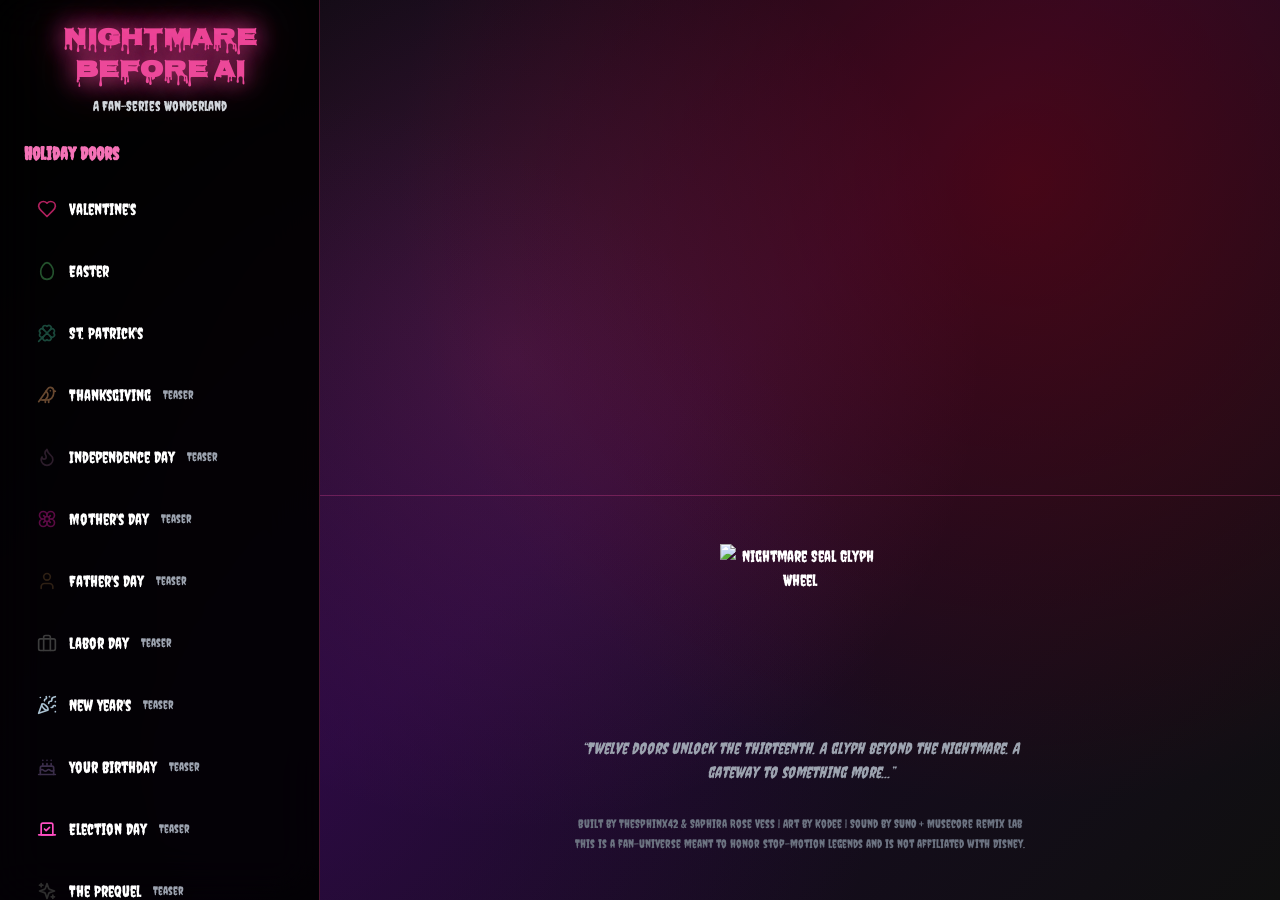
==== index.html @ 37c115ba "Initial: Nightmare Before AI" ====
<!doctype html>
<html lang="en">
  <head>
    <meta charset="UTF-8" />
    <link rel="icon" type="image/svg+xml" href="/favicon.svg" />
    <meta name="viewport" content="width=device-width, initial-scale=1.0" />
    <meta name="description" content="Nightmare Before AI — An evolving fan-series through the warped holidays of the imagination." />
    <title>Nightmare Before AI</title>
    <script type="module" crossorigin src="/assets/index-aa75ce28.js"></script>
    <link rel="stylesheet" href="/assets/index-68651959.css">
  </head>
  <body>
    <div id="root"></div>
  </body>
</html>
---- assets/index-68651959.css ----
@import"https://fonts.googleapis.com/css2?family=Creepster&family=Nosifer&family=Butcherman&family=Eater&family=Cinzel+Decorative:wght@400;700&family=Metal+Mania&display=swap";*,:before,:after{--tw-border-spacing-x: 0;--tw-border-spacing-y: 0;--tw-translate-x: 0;--tw-translate-y: 0;--tw-rotate: 0;--tw-skew-x: 0;--tw-skew-y: 0;--tw-scale-x: 1;--tw-scale-y: 1;--tw-pan-x: ;--tw-pan-y: ;--tw-pinch-zoom: ;--tw-scroll-snap-strictness: proximity;--tw-gradient-from-position: ;--tw-gradient-via-position: ;--tw-gradient-to-position: ;--tw-ordinal: ;--tw-slashed-zero: ;--tw-numeric-figure: ;--tw-numeric-spacing: ;--tw-numeric-fraction: ;--tw-ring-inset: ;--tw-ring-offset-width: 0px;--tw-ring-offset-color: #fff;--tw-ring-color: rgb(59 130 246 / .5);--tw-ring-offset-shadow: 0 0 #0000;--tw-ring-shadow: 0 0 #0000;--tw-shadow: 0 0 #0000;--tw-shadow-colored: 0 0 #0000;--tw-blur: ;--tw-brightness: ;--tw-contrast: ;--tw-grayscale: ;--tw-hue-rotate: ;--tw-invert: ;--tw-saturate: ;--tw-sepia: ;--tw-drop-shadow: ;--tw-backdrop-blur: ;--tw-backdrop-brightness: ;--tw-backdrop-contrast: ;--tw-backdrop-grayscale: ;--tw-backdrop-hue-rotate: ;--tw-backdrop-invert: ;--tw-backdrop-opacity: ;--tw-backdrop-saturate: ;--tw-backdrop-sepia: ;--tw-contain-size: ;--tw-contain-layout: ;--tw-contain-paint: ;--tw-contain-style: }::backdrop{--tw-border-spacing-x: 0;--tw-border-spacing-y: 0;--tw-translate-x: 0;--tw-translate-y: 0;--tw-rotate: 0;--tw-skew-x: 0;--tw-skew-y: 0;--tw-scale-x: 1;--tw-scale-y: 1;--tw-pan-x: ;--tw-pan-y: ;--tw-pinch-zoom: ;--tw-scroll-snap-strictness: proximity;--tw-gradient-from-position: ;--tw-gradient-via-position: ;--tw-gradient-to-position: ;--tw-ordinal: ;--tw-slashed-zero: ;--tw-numeric-figure: ;--tw-numeric-spacing: ;--tw-numeric-fraction: ;--tw-ring-inset: ;--tw-ring-offset-width: 0px;--tw-ring-offset-color: #fff;--tw-ring-color: rgb(59 130 246 / .5);--tw-ring-offset-shadow: 0 0 #0000;--tw-ring-shadow: 0 0 #0000;--tw-shadow: 0 0 #0000;--tw-shadow-colored: 0 0 #0000;--tw-blur: ;--tw-brightness: ;--tw-contrast: ;--tw-grayscale: ;--tw-hue-rotate: ;--tw-invert: ;--tw-saturate: ;--tw-sepia: ;--tw-drop-shadow: ;--tw-backdrop-blur: ;--tw-backdrop-brightness: ;--tw-backdrop-contrast: ;--tw-backdrop-grayscale: ;--tw-backdrop-hue-rotate: ;--tw-backdrop-invert: ;--tw-backdrop-opacity: ;--tw-backdrop-saturate: ;--tw-backdrop-sepia: ;--tw-contain-size: ;--tw-contain-layout: ;--tw-contain-paint: ;--tw-contain-style: }*,:before,:after{box-sizing:border-box;border-width:0;border-style:solid;border-color:#e5e7eb}:before,:after{--tw-content: ""}html,:host{line-height:1.5;-webkit-text-size-adjust:100%;-moz-tab-size:4;-o-tab-size:4;tab-size:4;font-family:ui-sans-serif,system-ui,sans-serif,"Apple Color Emoji","Segoe UI Emoji",Segoe UI Symbol,"Noto Color Emoji";font-feature-settings:normal;font-variation-settings:normal;-webkit-tap-highlight-color:transparent}body{margin:0;line-height:inherit}hr{height:0;color:inherit;border-top-width:1px}abbr:where([title]){-webkit-text-decoration:underline dotted;text-decoration:underline dotted}h1,h2,h3,h4,h5,h6{font-size:inherit;font-weight:inherit}a{color:inherit;text-decoration:inherit}b,strong{font-weight:bolder}code,kbd,samp,pre{font-family:ui-monospace,SFMono-Regular,Menlo,Monaco,Consolas,Liberation Mono,Courier New,monospace;font-feature-settings:normal;font-variation-settings:normal;font-size:1em}small{font-size:80%}sub,sup{font-size:75%;line-height:0;position:relative;vertical-align:baseline}sub{bottom:-.25em}sup{top:-.5em}table{text-indent:0;border-color:inherit;border-collapse:collapse}button,input,optgroup,select,textarea{font-family:inherit;font-feature-settings:inherit;font-variation-settings:inherit;font-size:100%;font-weight:inherit;line-height:inherit;letter-spacing:inherit;color:inherit;margin:0;padding:0}button,select{text-transform:none}button,input:where([type=button]),input:where([type=reset]),input:where([type=submit]){-webkit-appearance:button;background-color:transparent;background-image:none}:-moz-focusring{outline:auto}:-moz-ui-invalid{box-shadow:none}progress{vertical-align:baseline}::-webkit-inner-spin-button,::-webkit-outer-spin-button{height:auto}[type=search]{-webkit-appearance:textfield;outline-offset:-2px}::-webkit-search-decoration{-webkit-appearance:none}::-webkit-file-upload-button{-webkit-appearance:button;font:inherit}summary{display:list-item}blockquote,dl,dd,h1,h2,h3,h4,h5,h6,hr,figure,p,pre{margin:0}fieldset{margin:0;padding:0}legend{padding:0}ol,ul,menu{list-style:none;margin:0;padding:0}dialog{padding:0}textarea{resize:vertical}input::-moz-placeholder,textarea::-moz-placeholder{opacity:1;color:#9ca3af}input::placeholder,textarea::placeholder{opacity:1;color:#9ca3af}button,[role=button]{cursor:pointer}:disabled{cursor:default}img,svg,video,canvas,audio,iframe,embed,object{display:block;vertical-align:middle}img,video{max-width:100%;height:auto}[hidden]:where(:not([hidden=until-found])){display:none}.pointer-events-auto{pointer-events:auto}.fixed{position:fixed}.absolute{position:absolute}.relative{position:relative}.inset-0{top:0;right:0;bottom:0;left:0}.-left-4{left:-1rem}.-top-4{top:-1rem}.bottom-0{bottom:0}.bottom-32{bottom:8rem}.left-0{left:0}.left-1\/4{left:25%}.left-10{left:2.5rem}.left-4{left:1rem}.left-6{left:1.5rem}.right-0{right:0}.right-2{right:.5rem}.right-20{right:5rem}.right-4{right:1rem}.top-0{top:0}.top-2{top:.5rem}.top-20{top:5rem}.top-4{top:1rem}.top-40{top:10rem}.top-6{top:1.5rem}.z-10{z-index:10}.z-20{z-index:20}.z-50{z-index:50}.z-\[100\]{z-index:100}.z-\[55\]{z-index:55}.z-\[60\]{z-index:60}.mx-auto{margin-left:auto;margin-right:auto}.mb-10{margin-bottom:2.5rem}.mb-12{margin-bottom:3rem}.mb-16{margin-bottom:4rem}.mb-2{margin-bottom:.5rem}.mb-20{margin-bottom:5rem}.mb-3{margin-bottom:.75rem}.mb-4{margin-bottom:1rem}.mb-6{margin-bottom:1.5rem}.mb-8{margin-bottom:2rem}.ml-auto{margin-left:auto}.mr-2{margin-right:.5rem}.mt-1{margin-top:.25rem}.mt-12{margin-top:3rem}.mt-20{margin-top:5rem}.mt-4{margin-top:1rem}.mt-8{margin-top:2rem}.mt-auto{margin-top:auto}.block{display:block}.inline-block{display:inline-block}.flex{display:flex}.inline-flex{display:inline-flex}.grid{display:grid}.hidden{display:none}.aspect-square{aspect-ratio:1 / 1}.h-10{height:2.5rem}.h-11{height:2.75rem}.h-12{height:3rem}.h-16{height:4rem}.h-20{height:5rem}.h-24{height:6rem}.h-32{height:8rem}.h-4{height:1rem}.h-5{height:1.25rem}.h-6{height:1.5rem}.h-64{height:16rem}.h-8{height:2rem}.h-9{height:2.25rem}.h-auto{height:auto}.h-full{height:100%}.max-h-\[80vh\]{max-height:80vh}.max-h-\[90vh\]{max-height:90vh}.max-h-screen{max-height:100vh}.min-h-screen{min-height:100vh}.w-10{width:2.5rem}.w-12{width:3rem}.w-16{width:4rem}.w-20{width:5rem}.w-24{width:6rem}.w-32{width:8rem}.w-4{width:1rem}.w-5{width:1.25rem}.w-6{width:1.5rem}.w-8{width:2rem}.w-80{width:20rem}.w-full{width:100%}.max-w-2xl{max-width:42rem}.max-w-3xl{max-width:48rem}.max-w-4xl{max-width:56rem}.max-w-5xl{max-width:64rem}.max-w-6xl{max-width:72rem}.max-w-7xl{max-width:80rem}.max-w-lg{max-width:32rem}.max-w-md{max-width:28rem}.flex-1{flex:1 1 0%}.shrink-0{flex-shrink:0}.flex-grow{flex-grow:1}.translate-y-full{--tw-translate-y: 100%;transform:translate(var(--tw-translate-x),var(--tw-translate-y)) rotate(var(--tw-rotate)) skew(var(--tw-skew-x)) skewY(var(--tw-skew-y)) scaleX(var(--tw-scale-x)) scaleY(var(--tw-scale-y))}.transform{transform:translate(var(--tw-translate-x),var(--tw-translate-y)) rotate(var(--tw-rotate)) skew(var(--tw-skew-x)) skewY(var(--tw-skew-y)) scaleX(var(--tw-scale-x)) scaleY(var(--tw-scale-y))}.cursor-pointer{cursor:pointer}.grid-cols-1{grid-template-columns:repeat(1,minmax(0,1fr))}.flex-col{flex-direction:column}.flex-col-reverse{flex-direction:column-reverse}.flex-wrap{flex-wrap:wrap}.items-start{align-items:flex-start}.items-center{align-items:center}.justify-center{justify-content:center}.justify-between{justify-content:space-between}.gap-1{gap:.25rem}.gap-10{gap:2.5rem}.gap-12{gap:3rem}.gap-2{gap:.5rem}.gap-3{gap:.75rem}.gap-4{gap:1rem}.gap-6{gap:1.5rem}.gap-8{gap:2rem}.space-x-3>:not([hidden])~:not([hidden]){--tw-space-x-reverse: 0;margin-right:calc(.75rem * var(--tw-space-x-reverse));margin-left:calc(.75rem * calc(1 - var(--tw-space-x-reverse)))}.space-x-4>:not([hidden])~:not([hidden]){--tw-space-x-reverse: 0;margin-right:calc(1rem * var(--tw-space-x-reverse));margin-left:calc(1rem * calc(1 - var(--tw-space-x-reverse)))}.space-y-12>:not([hidden])~:not([hidden]){--tw-space-y-reverse: 0;margin-top:calc(3rem * calc(1 - var(--tw-space-y-reverse)));margin-bottom:calc(3rem * var(--tw-space-y-reverse))}.space-y-16>:not([hidden])~:not([hidden]){--tw-space-y-reverse: 0;margin-top:calc(4rem * calc(1 - var(--tw-space-y-reverse)));margin-bottom:calc(4rem * var(--tw-space-y-reverse))}.space-y-3>:not([hidden])~:not([hidden]){--tw-space-y-reverse: 0;margin-top:calc(.75rem * calc(1 - var(--tw-space-y-reverse)));margin-bottom:calc(.75rem * var(--tw-space-y-reverse))}.space-y-4>:not([hidden])~:not([hidden]){--tw-space-y-reverse: 0;margin-top:calc(1rem * calc(1 - var(--tw-space-y-reverse)));margin-bottom:calc(1rem * var(--tw-space-y-reverse))}.space-y-6>:not([hidden])~:not([hidden]){--tw-space-y-reverse: 0;margin-top:calc(1.5rem * calc(1 - var(--tw-space-y-reverse)));margin-bottom:calc(1.5rem * var(--tw-space-y-reverse))}.overflow-hidden{overflow:hidden}.overflow-y-auto{overflow-y:auto}.rounded-2xl{border-radius:1rem}.rounded-3xl{border-radius:1.5rem}.rounded-full{border-radius:9999px}.rounded-lg{border-radius:var(--radius)}.rounded-md{border-radius:calc(var(--radius) - 2px)}.rounded-xl{border-radius:.75rem}.border{border-width:1px}.border-r{border-right-width:1px}.border-t{border-top-width:1px}.border-\[var\(--door-color\)\]{border-color:var(--door-color)}.border-destructive{border-color:hsl(var(--destructive))}.border-green-500\/30{border-color:#22c55e4d}.border-green-500\/50{border-color:#22c55e80}.border-input{border-color:hsl(var(--input))}.border-pink-500{--tw-border-opacity: 1;border-color:rgb(236 72 153 / var(--tw-border-opacity, 1))}.border-pink-500\/30{border-color:#ec48994d}.border-pink-500\/50{border-color:#ec489980}.border-purple-400\/20{border-color:#c084fc33}.border-purple-500\/30{border-color:#a855f74d}.border-transparent{border-color:transparent}.bg-\[var\(--door-glow\)\]{background-color:var(--door-glow)}.bg-background{background-color:hsl(var(--background))}.bg-black\/20{background-color:#0003}.bg-black\/30{background-color:#0000004d}.bg-black\/40{background-color:#0006}.bg-black\/50{background-color:#00000080}.bg-black\/80{background-color:#000c}.bg-black\/90{background-color:#000000e6}.bg-black\/95{background-color:#000000f2}.bg-destructive{background-color:hsl(var(--destructive))}.bg-green-500\/20{background-color:#22c55e33}.bg-orange-500\/20{background-color:#f9731633}.bg-pink-500\/20{background-color:#ec489933}.bg-pink-600{--tw-bg-opacity: 1;background-color:rgb(219 39 119 / var(--tw-bg-opacity, 1))}.bg-popover{background-color:hsl(var(--popover))}.bg-primary{background-color:hsl(var(--primary))}.bg-purple-500\/20{background-color:#a855f733}.bg-purple-500\/30{background-color:#a855f74d}.bg-purple-600{--tw-bg-opacity: 1;background-color:rgb(147 51 234 / var(--tw-bg-opacity, 1))}.bg-secondary{background-color:hsl(var(--secondary))}.bg-transparent{background-color:transparent}.bg-gradient-to-br{background-image:linear-gradient(to bottom right,var(--tw-gradient-stops))}.bg-gradient-to-r{background-image:linear-gradient(to right,var(--tw-gradient-stops))}.bg-gradient-to-t{background-image:linear-gradient(to top,var(--tw-gradient-stops))}.from-black\/50{--tw-gradient-from: rgb(0 0 0 / .5) var(--tw-gradient-from-position);--tw-gradient-to: rgb(0 0 0 / 0) var(--tw-gradient-to-position);--tw-gradient-stops: var(--tw-gradient-from), var(--tw-gradient-to)}.from-black\/80{--tw-gradient-from: rgb(0 0 0 / .8) var(--tw-gradient-from-position);--tw-gradient-to: rgb(0 0 0 / 0) var(--tw-gradient-to-position);--tw-gradient-stops: var(--tw-gradient-from), var(--tw-gradient-to)}.from-green-900\/30{--tw-gradient-from: rgb(20 83 45 / .3) var(--tw-gradient-from-position);--tw-gradient-to: rgb(20 83 45 / 0) var(--tw-gradient-to-position);--tw-gradient-stops: var(--tw-gradient-from), var(--tw-gradient-to)}.from-pink-900\/20{--tw-gradient-from: rgb(131 24 67 / .2) var(--tw-gradient-from-position);--tw-gradient-to: rgb(131 24 67 / 0) var(--tw-gradient-to-position);--tw-gradient-stops: var(--tw-gradient-from), var(--tw-gradient-to)}.from-pink-900\/30{--tw-gradient-from: rgb(131 24 67 / .3) var(--tw-gradient-from-position);--tw-gradient-to: rgb(131 24 67 / 0) var(--tw-gradient-to-position);--tw-gradient-stops: var(--tw-gradient-from), var(--tw-gradient-to)}.from-pink-900\/40{--tw-gradient-from: rgb(131 24 67 / .4) var(--tw-gradient-from-position);--tw-gradient-to: rgb(131 24 67 / 0) var(--tw-gradient-to-position);--tw-gradient-stops: var(--tw-gradient-from), var(--tw-gradient-to)}.from-purple-900\/20{--tw-gradient-from: rgb(88 28 135 / .2) var(--tw-gradient-from-position);--tw-gradient-to: rgb(88 28 135 / 0) var(--tw-gradient-to-position);--tw-gradient-stops: var(--tw-gradient-from), var(--tw-gradient-to)}.from-purple-900\/30{--tw-gradient-from: rgb(88 28 135 / .3) var(--tw-gradient-from-position);--tw-gradient-to: rgb(88 28 135 / 0) var(--tw-gradient-to-position);--tw-gradient-stops: var(--tw-gradient-from), var(--tw-gradient-to)}.from-purple-900\/40{--tw-gradient-from: rgb(88 28 135 / .4) var(--tw-gradient-from-position);--tw-gradient-to: rgb(88 28 135 / 0) var(--tw-gradient-to-position);--tw-gradient-stops: var(--tw-gradient-from), var(--tw-gradient-to)}.from-purple-900\/50{--tw-gradient-from: rgb(88 28 135 / .5) var(--tw-gradient-from-position);--tw-gradient-to: rgb(88 28 135 / 0) var(--tw-gradient-to-position);--tw-gradient-stops: var(--tw-gradient-from), var(--tw-gradient-to)}.via-black\/50{--tw-gradient-to: rgb(0 0 0 / 0) var(--tw-gradient-to-position);--tw-gradient-stops: var(--tw-gradient-from), rgb(0 0 0 / .5) var(--tw-gradient-via-position), var(--tw-gradient-to)}.via-pink-900\/30{--tw-gradient-to: rgb(131 24 67 / 0) var(--tw-gradient-to-position);--tw-gradient-stops: var(--tw-gradient-from), rgb(131 24 67 / .3) var(--tw-gradient-via-position), var(--tw-gradient-to)}.via-transparent{--tw-gradient-to: rgb(0 0 0 / 0) var(--tw-gradient-to-position);--tw-gradient-stops: var(--tw-gradient-from), transparent var(--tw-gradient-via-position), var(--tw-gradient-to)}.to-black\/70{--tw-gradient-to: rgb(0 0 0 / .7) var(--tw-gradient-to-position)}.to-pink-900\/20{--tw-gradient-to: rgb(131 24 67 / .2) var(--tw-gradient-to-position)}.to-pink-900\/30{--tw-gradient-to: rgb(131 24 67 / .3) var(--tw-gradient-to-position)}.to-purple-900\/20{--tw-gradient-to: rgb(88 28 135 / .2) var(--tw-gradient-to-position)}.to-purple-900\/30{--tw-gradient-to: rgb(88 28 135 / .3) var(--tw-gradient-to-position)}.to-transparent{--tw-gradient-to: transparent var(--tw-gradient-to-position)}.object-contain{-o-object-fit:contain;object-fit:contain}.object-cover{-o-object-fit:cover;object-fit:cover}.p-1{padding:.25rem}.p-2{padding:.5rem}.p-3{padding:.75rem}.p-4{padding:1rem}.p-6{padding:1.5rem}.p-8{padding:2rem}.px-2{padding-left:.5rem;padding-right:.5rem}.px-3{padding-left:.75rem;padding-right:.75rem}.px-4{padding-left:1rem;padding-right:1rem}.px-6{padding-left:1.5rem;padding-right:1.5rem}.px-8{padding-left:2rem;padding-right:2rem}.py-1{padding-top:.25rem;padding-bottom:.25rem}.py-1\.5{padding-top:.375rem;padding-bottom:.375rem}.py-12{padding-top:3rem;padding-bottom:3rem}.py-2{padding-top:.5rem;padding-bottom:.5rem}.py-20{padding-top:5rem;padding-bottom:5rem}.py-3{padding-top:.75rem;padding-bottom:.75rem}.pr-8{padding-right:2rem}.pt-16{padding-top:4rem}.text-left{text-align:left}.text-center{text-align:center}.font-mono{font-family:ui-monospace,SFMono-Regular,Menlo,Monaco,Consolas,Liberation Mono,Courier New,monospace}.text-2xl{font-size:1.5rem;line-height:2rem}.text-3xl{font-size:1.875rem;line-height:2.25rem}.text-4xl{font-size:2.25rem;line-height:2.5rem}.text-base{font-size:1rem;line-height:1.5rem}.text-lg{font-size:1.125rem;line-height:1.75rem}.text-sm{font-size:.875rem;line-height:1.25rem}.text-xl{font-size:1.25rem;line-height:1.75rem}.text-xs{font-size:.75rem;line-height:1rem}.font-bold{font-weight:700}.font-medium{font-weight:500}.font-semibold{font-weight:600}.italic{font-style:italic}.leading-relaxed{line-height:1.625}.leading-tight{line-height:1.25}.text-destructive-foreground{color:hsl(var(--destructive-foreground))}.text-foreground\/50{color:hsl(var(--foreground) / .5)}.text-gray-100{--tw-text-opacity: 1;color:rgb(243 244 246 / var(--tw-text-opacity, 1))}.text-gray-300{--tw-text-opacity: 1;color:rgb(209 213 219 / var(--tw-text-opacity, 1))}.text-gray-400{--tw-text-opacity: 1;color:rgb(156 163 175 / var(--tw-text-opacity, 1))}.text-gray-500{--tw-text-opacity: 1;color:rgb(107 114 128 / var(--tw-text-opacity, 1))}.text-green-300{--tw-text-opacity: 1;color:rgb(134 239 172 / var(--tw-text-opacity, 1))}.text-green-400{--tw-text-opacity: 1;color:rgb(74 222 128 / var(--tw-text-opacity, 1))}.text-orange-300{--tw-text-opacity: 1;color:rgb(253 186 116 / var(--tw-text-opacity, 1))}.text-pink-300{--tw-text-opacity: 1;color:rgb(249 168 212 / var(--tw-text-opacity, 1))}.text-pink-400{--tw-text-opacity: 1;color:rgb(244 114 182 / var(--tw-text-opacity, 1))}.text-popover-foreground{color:hsl(var(--popover-foreground))}.text-primary{color:hsl(var(--primary))}.text-primary-foreground{color:hsl(var(--primary-foreground))}.text-purple-300{--tw-text-opacity: 1;color:rgb(216 180 254 / var(--tw-text-opacity, 1))}.text-purple-400{--tw-text-opacity: 1;color:rgb(192 132 252 / var(--tw-text-opacity, 1))}.text-secondary-foreground{color:hsl(var(--secondary-foreground))}.text-white{--tw-text-opacity: 1;color:rgb(255 255 255 / var(--tw-text-opacity, 1))}.underline-offset-4{text-underline-offset:4px}.opacity-0{opacity:0}.opacity-50{opacity:.5}.opacity-90{opacity:.9}.shadow{--tw-shadow: 0 1px 3px 0 rgb(0 0 0 / .1), 0 1px 2px -1px rgb(0 0 0 / .1);--tw-shadow-colored: 0 1px 3px 0 var(--tw-shadow-color), 0 1px 2px -1px var(--tw-shadow-color);box-shadow:var(--tw-ring-offset-shadow, 0 0 #0000),var(--tw-ring-shadow, 0 0 #0000),var(--tw-shadow)}.shadow-2xl{--tw-shadow: 0 25px 50px -12px rgb(0 0 0 / .25);--tw-shadow-colored: 0 25px 50px -12px var(--tw-shadow-color);box-shadow:var(--tw-ring-offset-shadow, 0 0 #0000),var(--tw-ring-shadow, 0 0 #0000),var(--tw-shadow)}.shadow-lg{--tw-shadow: 0 10px 15px -3px rgb(0 0 0 / .1), 0 4px 6px -4px rgb(0 0 0 / .1);--tw-shadow-colored: 0 10px 15px -3px var(--tw-shadow-color), 0 4px 6px -4px var(--tw-shadow-color);box-shadow:var(--tw-ring-offset-shadow, 0 0 #0000),var(--tw-ring-shadow, 0 0 #0000),var(--tw-shadow)}.shadow-md{--tw-shadow: 0 4px 6px -1px rgb(0 0 0 / .1), 0 2px 4px -2px rgb(0 0 0 / .1);--tw-shadow-colored: 0 4px 6px -1px var(--tw-shadow-color), 0 2px 4px -2px var(--tw-shadow-color);box-shadow:var(--tw-ring-offset-shadow, 0 0 #0000),var(--tw-ring-shadow, 0 0 #0000),var(--tw-shadow)}.outline{outline-style:solid}.ring-offset-background{--tw-ring-offset-color: hsl(var(--background))}.blur-xl{--tw-blur: blur(24px);filter:var(--tw-blur) var(--tw-brightness) var(--tw-contrast) var(--tw-grayscale) var(--tw-hue-rotate) var(--tw-invert) var(--tw-saturate) var(--tw-sepia) var(--tw-drop-shadow)}.drop-shadow{--tw-drop-shadow: drop-shadow(0 1px 2px rgb(0 0 0 / .1)) drop-shadow(0 1px 1px rgb(0 0 0 / .06));filter:var(--tw-blur) var(--tw-brightness) var(--tw-contrast) var(--tw-grayscale) var(--tw-hue-rotate) var(--tw-invert) var(--tw-saturate) var(--tw-sepia) var(--tw-drop-shadow)}.filter{filter:var(--tw-blur) var(--tw-brightness) var(--tw-contrast) var(--tw-grayscale) var(--tw-hue-rotate) var(--tw-invert) var(--tw-saturate) var(--tw-sepia) var(--tw-drop-shadow)}.backdrop-blur-sm{--tw-backdrop-blur: blur(4px);-webkit-backdrop-filter:var(--tw-backdrop-blur) var(--tw-backdrop-brightness) var(--tw-backdrop-contrast) var(--tw-backdrop-grayscale) var(--tw-backdrop-hue-rotate) var(--tw-backdrop-invert) var(--tw-backdrop-opacity) var(--tw-backdrop-saturate) var(--tw-backdrop-sepia);backdrop-filter:var(--tw-backdrop-blur) var(--tw-backdrop-brightness) var(--tw-backdrop-contrast) var(--tw-backdrop-grayscale) var(--tw-backdrop-hue-rotate) var(--tw-backdrop-invert) var(--tw-backdrop-opacity) var(--tw-backdrop-saturate) var(--tw-backdrop-sepia)}.backdrop-blur-xl{--tw-backdrop-blur: blur(24px);-webkit-backdrop-filter:var(--tw-backdrop-blur) var(--tw-backdrop-brightness) var(--tw-backdrop-contrast) var(--tw-backdrop-grayscale) var(--tw-backdrop-hue-rotate) var(--tw-backdrop-invert) var(--tw-backdrop-opacity) var(--tw-backdrop-saturate) var(--tw-backdrop-sepia);backdrop-filter:var(--tw-backdrop-blur) var(--tw-backdrop-brightness) var(--tw-backdrop-contrast) var(--tw-backdrop-grayscale) var(--tw-backdrop-hue-rotate) var(--tw-backdrop-invert) var(--tw-backdrop-opacity) var(--tw-backdrop-saturate) var(--tw-backdrop-sepia)}.transition{transition-property:color,background-color,border-color,text-decoration-color,fill,stroke,opacity,box-shadow,transform,filter,backdrop-filter;transition-timing-function:cubic-bezier(.4,0,.2,1);transition-duration:.15s}.transition-all{transition-property:all;transition-timing-function:cubic-bezier(.4,0,.2,1);transition-duration:.15s}.transition-colors{transition-property:color,background-color,border-color,text-decoration-color,fill,stroke;transition-timing-function:cubic-bezier(.4,0,.2,1);transition-duration:.15s}.transition-opacity{transition-property:opacity;transition-timing-function:cubic-bezier(.4,0,.2,1);transition-duration:.15s}.transition-transform{transition-property:transform;transition-timing-function:cubic-bezier(.4,0,.2,1);transition-duration:.15s}.duration-300{transition-duration:.3s}.duration-500{transition-duration:.5s}@keyframes enter{0%{opacity:var(--tw-enter-opacity, 1);transform:translate3d(var(--tw-enter-translate-x, 0),var(--tw-enter-translate-y, 0),0) scale3d(var(--tw-enter-scale, 1),var(--tw-enter-scale, 1),var(--tw-enter-scale, 1)) rotate(var(--tw-enter-rotate, 0))}}@keyframes exit{to{opacity:var(--tw-exit-opacity, 1);transform:translate3d(var(--tw-exit-translate-x, 0),var(--tw-exit-translate-y, 0),0) scale3d(var(--tw-exit-scale, 1),var(--tw-exit-scale, 1),var(--tw-exit-scale, 1)) rotate(var(--tw-exit-rotate, 0))}}.animate-in{animation-name:enter;animation-duration:.15s;--tw-enter-opacity: initial;--tw-enter-scale: initial;--tw-enter-rotate: initial;--tw-enter-translate-x: initial;--tw-enter-translate-y: initial}.fade-in-0{--tw-enter-opacity: 0}.zoom-in-95{--tw-enter-scale: .95}.duration-300{animation-duration:.3s}.duration-500{animation-duration:.5s}:root{--nightmare-dark-purple: #2a0a3a;--nightmare-deep-purple: #4a0a6a;--nightmare-crimson: #8b0000;--nightmare-blood-red: #a30000;--nightmare-accent-pink: #ec4899;--nightmare-dark-gray: #1a1a1a;--nightmare-light-gray: #cccccc}body{overflow-x:hidden;--tw-bg-opacity: 1;background-color:rgb(0 0 0 / var(--tw-bg-opacity, 1));--tw-text-opacity: 1;color:rgb(255 255 255 / var(--tw-text-opacity, 1));font-family:Creepster,cursive;background:radial-gradient(circle at 20% 80%,rgba(74,10,106,.4) 0%,transparent 50%),radial-gradient(circle at 80% 20%,rgba(139,0,0,.4) 0%,transparent 50%),radial-gradient(circle at 40% 40%,rgba(236,72,153,.2) 0%,transparent 50%),linear-gradient(135deg,#0a0a0a 0%,#1a0a2a 50%,#0f0f0f 100%);background-attachment:fixed}.nightmare-text{font-family:Nosifer,cursive;text-shadow:0 0 25px var(--nightmare-accent-pink),0 0 50px rgba(236,72,153,.6);color:var(--nightmare-accent-pink)}.nightmare-glow{box-shadow:0 0 20px var(--nightmare-accent-pink),0 0 40px #ec489999,0 0 60px #ec48994d}.door-glow{filter:drop-shadow(0 0 15px var(--nightmare-accent-pink)) drop-shadow(0 0 30px rgba(236,72,153,.6))}.floating-animation{animation:float 6s ease-in-out infinite}.pulse-glow{animation:pulseGlow 3s ease-in-out infinite}.spooky-border{-o-border-image:linear-gradient(45deg,var(--nightmare-accent-pink),var(--nightmare-deep-purple),var(--nightmare-crimson),var(--nightmare-blood-red)) 1;border-image:linear-gradient(45deg,var(--nightmare-accent-pink),var(--nightmare-deep-purple),var(--nightmare-crimson),var(--nightmare-blood-red)) 1;border-width:3px;border-style:solid}@keyframes float{0%,to{transform:translateY(0) rotate(0)}25%{transform:translateY(-10px) rotate(1deg)}50%{transform:translateY(-20px) rotate(0)}75%{transform:translateY(-10px) rotate(-1deg)}}@keyframes pulseGlow{0%,to{box-shadow:0 0 20px var(--nightmare-accent-pink),0 0 40px #ec489999}50%{box-shadow:0 0 30px var(--nightmare-accent-pink),0 0 60px #ec4899cc}}.claymation-texture{background:radial-gradient(circle at 30% 30%,rgba(255,255,255,.05) 0%,transparent 30%),radial-gradient(circle at 70% 70%,rgba(0,0,0,.05) 0%,transparent 30%)}.holiday-gradient-valentine{background:linear-gradient(135deg,var(--nightmare-blood-red) 0%,var(--nightmare-crimson) 50%,var(--nightmare-dark-purple) 100%)}.holiday-gradient-easter{background:linear-gradient(135deg,#0f4d3a 0%,#0a3a2a 50%,#052a1a 100%)}.holiday-gradient-halloween{background:linear-gradient(135deg,#5a2a0a 0%,#3a1a0a 50%,#2a0a0a 100%)}.holiday-gradient-christmas{background:linear-gradient(135deg,#5a0a0a 0%,#3a0a0a 50%,#2a0a0a 100%)}.stitched-border{border:3px dashed rgba(236,72,153,.6);position:relative}.stitched-border:before{content:"";position:absolute;top:-6px;left:-6px;right:-6px;bottom:-6px;border:2px solid rgba(74,10,106,.4);border-radius:inherit;z-index:-1}.bg-image-home{background-image:url(https://horizons-cdn.hostinger.com/94d96aea-1e8b-4d33-916e-ef04120f9915/706782922ac7a5a798f2cefa3adc3e8e.jpg)}.bg-image-gallery{background-image:url(https://horizons-cdn.hostinger.com/94d96aea-1e8b-4d33-916e-ef04120f9915/7fecd919de9ed11eb84da052c7666b94.jpg)}.bg-image-music{background-image:url(https://horizons-cdn.hostinger.com/94d96aea-1e8b-4d33-916e-ef04120f9915/89ed086eb91d330b0e2db61c99a0a9b6.jpg)}.bg-image-behind-scenes{background-image:url(https://horizons-cdn.hostinger.com/94d96aea-1e8b-4d33-916e-ef04120f9915/317b24db77007001aaa28bbaca1e42cb.jpg)}.bg-image-film{background-image:url(https://horizons-cdn.hostinger.com/94d96aea-1e8b-4d33-916e-ef04120f9915/6d2eea889b32e7fb1282be0647b1486e.jpg)}.bg-image-creator{background-image:url(https://horizons-cdn.hostinger.com/94d96aea-1e8b-4d33-916e-ef04120f9915/706782922ac7a5a798f2cefa3adc3e8e.jpg)}.page-background{position:fixed;top:0;left:0;width:100%;height:100%;background-size:cover;background-position:center;opacity:.1;z-index:-2;pointer-events:none;filter:grayscale(50%) blur(2px)}.vignette-overlay{position:fixed;top:0;left:0;width:100%;height:100%;background:radial-gradient(ellipse at center,rgba(0,0,0,0) 0%,rgba(0,0,0,.5) 70%,rgba(0,0,0,.8) 100%);z-index:-1;pointer-events:none}.hover\:scale-105:hover{--tw-scale-x: 1.05;--tw-scale-y: 1.05;transform:translate(var(--tw-translate-x),var(--tw-translate-y)) rotate(var(--tw-rotate)) skew(var(--tw-skew-x)) skewY(var(--tw-skew-y)) scaleX(var(--tw-scale-x)) scaleY(var(--tw-scale-y))}.hover\:border-\[var\(--door-color\)\]:hover{border-color:var(--door-color)}.hover\:border-\[var\(--film-color\)\]:hover{border-color:var(--film-color)}.hover\:border-pink-500\/50:hover{border-color:#ec489980}.hover\:border-pink-500\/60:hover{border-color:#ec489999}.hover\:bg-\[var\(--door-glow\)\]:hover{background-color:var(--door-glow)}.hover\:bg-accent:hover{background-color:hsl(var(--accent))}.hover\:bg-black\/70:hover{background-color:#000000b3}.hover\:bg-destructive\/90:hover{background-color:hsl(var(--destructive) / .9)}.hover\:bg-pink-500\/20:hover{background-color:#ec489933}.hover\:bg-pink-700:hover{--tw-bg-opacity: 1;background-color:rgb(190 24 93 / var(--tw-bg-opacity, 1))}.hover\:bg-primary\/90:hover{background-color:hsl(var(--primary) / .9)}.hover\:bg-purple-500\/20:hover{background-color:#a855f733}.hover\:bg-purple-700:hover{--tw-bg-opacity: 1;background-color:rgb(126 34 206 / var(--tw-bg-opacity, 1))}.hover\:bg-secondary:hover{background-color:hsl(var(--secondary))}.hover\:bg-secondary\/80:hover{background-color:hsl(var(--secondary) / .8)}.hover\:bg-white\/20:hover{background-color:#fff3}.hover\:text-accent-foreground:hover{color:hsl(var(--accent-foreground))}.hover\:text-foreground:hover{color:hsl(var(--foreground))}.hover\:underline:hover{text-decoration-line:underline}.focus\:opacity-100:focus{opacity:1}.focus\:outline-none:focus{outline:2px solid transparent;outline-offset:2px}.focus\:ring-2:focus{--tw-ring-offset-shadow: var(--tw-ring-inset) 0 0 0 var(--tw-ring-offset-width) var(--tw-ring-offset-color);--tw-ring-shadow: var(--tw-ring-inset) 0 0 0 calc(2px + var(--tw-ring-offset-width)) var(--tw-ring-color);box-shadow:var(--tw-ring-offset-shadow),var(--tw-ring-shadow),var(--tw-shadow, 0 0 #0000)}.focus\:ring-ring:focus{--tw-ring-color: hsl(var(--ring))}.focus\:ring-offset-2:focus{--tw-ring-offset-width: 2px}.focus-visible\:outline-none:focus-visible{outline:2px solid transparent;outline-offset:2px}.focus-visible\:ring-2:focus-visible{--tw-ring-offset-shadow: var(--tw-ring-inset) 0 0 0 var(--tw-ring-offset-width) var(--tw-ring-offset-color);--tw-ring-shadow: var(--tw-ring-inset) 0 0 0 calc(2px + var(--tw-ring-offset-width)) var(--tw-ring-color);box-shadow:var(--tw-ring-offset-shadow),var(--tw-ring-shadow),var(--tw-shadow, 0 0 #0000)}.focus-visible\:ring-ring:focus-visible{--tw-ring-color: hsl(var(--ring))}.focus-visible\:ring-offset-2:focus-visible{--tw-ring-offset-width: 2px}.disabled\:pointer-events-none:disabled{pointer-events:none}.disabled\:opacity-50:disabled{opacity:.5}.group:hover .group-hover\:translate-y-0{--tw-translate-y: 0px;transform:translate(var(--tw-translate-x),var(--tw-translate-y)) rotate(var(--tw-rotate)) skew(var(--tw-skew-x)) skewY(var(--tw-skew-y)) scaleX(var(--tw-scale-x)) scaleY(var(--tw-scale-y))}.group:hover .group-hover\:scale-110{--tw-scale-x: 1.1;--tw-scale-y: 1.1;transform:translate(var(--tw-translate-x),var(--tw-translate-y)) rotate(var(--tw-rotate)) skew(var(--tw-skew-x)) skewY(var(--tw-skew-y)) scaleX(var(--tw-scale-x)) scaleY(var(--tw-scale-y))}.group:hover .group-hover\:opacity-100{opacity:1}.group.destructive .group-\[\.destructive\]\:border-destructive\/30{border-color:hsl(var(--destructive) / .3)}.group.destructive .group-\[\.destructive\]\:text-red-300{--tw-text-opacity: 1;color:rgb(252 165 165 / var(--tw-text-opacity, 1))}.group.destructive .group-\[\.destructive\]\:hover\:border-destructive\/30:hover{border-color:hsl(var(--destructive) / .3)}.group.destructive .group-\[\.destructive\]\:hover\:bg-destructive:hover{background-color:hsl(var(--destructive))}.group.destructive .group-\[\.destructive\]\:hover\:text-destructive-foreground:hover{color:hsl(var(--destructive-foreground))}.group.destructive .group-\[\.destructive\]\:hover\:text-red-50:hover{--tw-text-opacity: 1;color:rgb(254 242 242 / var(--tw-text-opacity, 1))}.group.destructive .group-\[\.destructive\]\:focus\:ring-destructive:focus{--tw-ring-color: hsl(var(--destructive))}.group.destructive .group-\[\.destructive\]\:focus\:ring-red-400:focus{--tw-ring-opacity: 1;--tw-ring-color: rgb(248 113 113 / var(--tw-ring-opacity, 1))}.group.destructive .group-\[\.destructive\]\:focus\:ring-offset-red-600:focus{--tw-ring-offset-color: #dc2626}.data-\[swipe\=cancel\]\:translate-x-0[data-swipe=cancel]{--tw-translate-x: 0px;transform:translate(var(--tw-translate-x),var(--tw-translate-y)) rotate(var(--tw-rotate)) skew(var(--tw-skew-x)) skewY(var(--tw-skew-y)) scaleX(var(--tw-scale-x)) scaleY(var(--tw-scale-y))}.data-\[swipe\=end\]\:translate-x-\[var\(--radix-toast-swipe-end-x\)\][data-swipe=end]{--tw-translate-x: var(--radix-toast-swipe-end-x);transform:translate(var(--tw-translate-x),var(--tw-translate-y)) rotate(var(--tw-rotate)) skew(var(--tw-skew-x)) skewY(var(--tw-skew-y)) scaleX(var(--tw-scale-x)) scaleY(var(--tw-scale-y))}.data-\[swipe\=move\]\:translate-x-\[var\(--radix-toast-swipe-move-x\)\][data-swipe=move]{--tw-translate-x: var(--radix-toast-swipe-move-x);transform:translate(var(--tw-translate-x),var(--tw-translate-y)) rotate(var(--tw-rotate)) skew(var(--tw-skew-x)) skewY(var(--tw-skew-y)) scaleX(var(--tw-scale-x)) scaleY(var(--tw-scale-y))}.data-\[swipe\=move\]\:transition-none[data-swipe=move]{transition-property:none}.data-\[state\=open\]\:animate-in[data-state=open]{animation-name:enter;animation-duration:.15s;--tw-enter-opacity: initial;--tw-enter-scale: initial;--tw-enter-rotate: initial;--tw-enter-translate-x: initial;--tw-enter-translate-y: initial}.data-\[state\=closed\]\:animate-out[data-state=closed],.data-\[swipe\=end\]\:animate-out[data-swipe=end]{animation-name:exit;animation-duration:.15s;--tw-exit-opacity: initial;--tw-exit-scale: initial;--tw-exit-rotate: initial;--tw-exit-translate-x: initial;--tw-exit-translate-y: initial}.data-\[state\=closed\]\:fade-out-0[data-state=closed]{--tw-exit-opacity: 0}.data-\[state\=closed\]\:fade-out-80[data-state=closed]{--tw-exit-opacity: .8}.data-\[state\=closed\]\:zoom-out-95[data-state=closed]{--tw-exit-scale: .95}.data-\[side\=bottom\]\:slide-in-from-top-2[data-side=bottom]{--tw-enter-translate-y: -.5rem}.data-\[side\=left\]\:slide-in-from-right-2[data-side=left]{--tw-enter-translate-x: .5rem}.data-\[side\=right\]\:slide-in-from-left-2[data-side=right]{--tw-enter-translate-x: -.5rem}.data-\[side\=top\]\:slide-in-from-bottom-2[data-side=top]{--tw-enter-translate-y: .5rem}.data-\[state\=closed\]\:slide-out-to-right-full[data-state=closed]{--tw-exit-translate-x: 100%}.data-\[state\=open\]\:slide-in-from-top-full[data-state=open]{--tw-enter-translate-y: -100%}@media (min-width: 640px){.sm\:bottom-0{bottom:0}.sm\:right-0{right:0}.sm\:top-auto{top:auto}.sm\:flex-row{flex-direction:row}.sm\:flex-col{flex-direction:column}.sm\:p-8{padding:2rem}.sm\:px-6{padding-left:1.5rem;padding-right:1.5rem}.data-\[state\=open\]\:sm\:slide-in-from-bottom-full[data-state=open]{--tw-enter-translate-y: 100%}}@media (min-width: 768px){.md\:-left-8{left:-2rem}.md\:-top-8{top:-2rem}.md\:ml-80{margin-left:20rem}.md\:flex{display:flex}.md\:hidden{display:none}.md\:h-40{height:10rem}.md\:w-40{width:10rem}.md\:max-w-\[420px\]{max-width:420px}.md\:grid-cols-2{grid-template-columns:repeat(2,minmax(0,1fr))}.md\:grid-cols-3{grid-template-columns:repeat(3,minmax(0,1fr))}.md\:p-12{padding:3rem}.md\:text-2xl{font-size:1.5rem;line-height:2rem}.md\:text-3xl{font-size:1.875rem;line-height:2.25rem}.md\:text-4xl{font-size:2.25rem;line-height:2.5rem}.md\:text-5xl{font-size:3rem;line-height:1}.md\:text-6xl{font-size:3.75rem;line-height:1}.md\:text-7xl{font-size:4.5rem;line-height:1}}@media (min-width: 1024px){.lg\:mb-0{margin-bottom:0}.lg\:max-w-md{max-width:28rem}.lg\:grid-cols-2{grid-template-columns:repeat(2,minmax(0,1fr))}.lg\:grid-cols-3{grid-template-columns:repeat(3,minmax(0,1fr))}.lg\:flex-row{flex-direction:row}.lg\:flex-row-reverse{flex-direction:row-reverse}.lg\:items-center{align-items:center}.lg\:justify-between{justify-content:space-between}.lg\:px-8{padding-left:2rem;padding-right:2rem}}
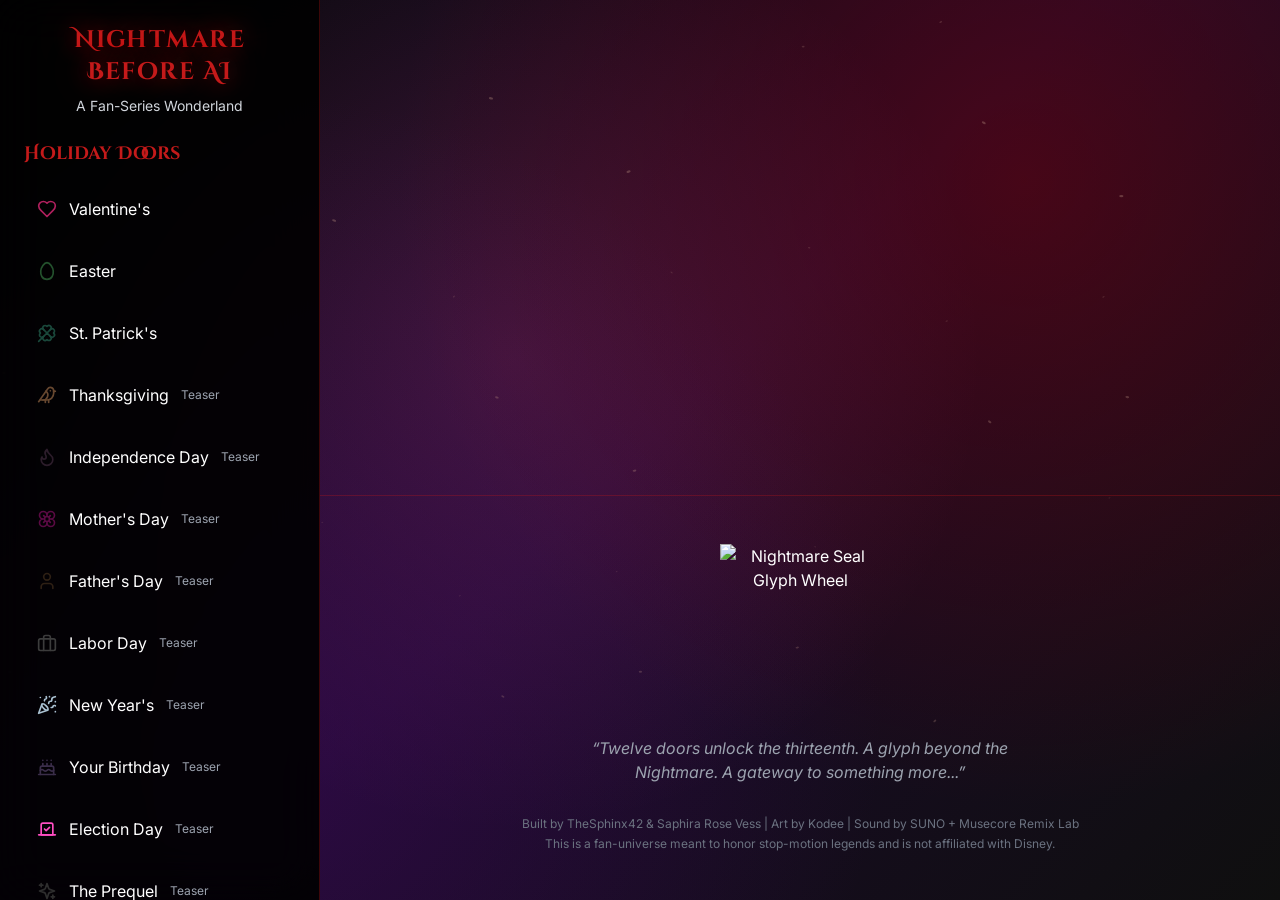
==== commit a40c95c0: "Update: [visuals updated]" ====
--- a/index.html
+++ b/index.html
@@ -8,8 +8,178 @@
     <title>Nightmare Before AI</title>
     <script type="module" crossorigin src="/assets/index-aa75ce28.js"></script>
     <link rel="stylesheet" href="/assets/index-68651959.css">
+    <!-- Aesthetic override: Graveyard of Creation brand alignment -->
+    <link href="https://fonts.googleapis.com/css2?family=Cinzel:wght@400;600;700&family=Inter:wght@400;500&display=swap" rel="stylesheet">
+    <style>
+      /* ── PALETTE: replace magenta with crimson/void ── */
+      :root {
+        --nightmare-accent-pink: #C41A1A;
+        --nightmare-dark-purple: #070205;
+        --nightmare-deep-purple: #0D0508;
+        --nightmare-crimson:     #C41A1A;
+        --nightmare-blood-red:   #9A1010;
+        --nightmare-dark-gray:   #0D0508;
+      }
+
+      /* ── BASE ── */
+      body {
+        background-color: #070205;
+        font-family: 'Inter', system-ui, sans-serif;
+      }
+
+      /* ── FONT: Nosifer → Cinzel Decorative (already in bundle) ── */
+      .nightmare-text {
+        font-family: 'Cinzel Decorative', 'Cinzel', Georgia, serif;
+        text-shadow:
+          0 0 25px rgba(196, 26, 26, 0.75),
+          0 0 55px rgba(196, 26, 26, 0.35),
+          0 0 90px rgba(196, 26, 26, 0.15);
+        color: var(--nightmare-accent-pink);
+        letter-spacing: 0.06em;
+      }
+
+      h1, h2, h3, h4, h5, h6 {
+        font-family: 'Cinzel Decorative', 'Cinzel', Georgia, serif;
+      }
+
+      /* ── GLOW EFFECTS: pink → crimson ── */
+      .nightmare-glow {
+        box-shadow:
+          0 0 20px rgba(196, 26, 26, 0.5),
+          0 0 45px rgba(196, 26, 26, 0.25),
+          0 0 70px rgba(196, 26, 26, 0.12);
+      }
+
+      .door-glow {
+        filter:
+          drop-shadow(0 0 12px rgba(196, 26, 26, 0.7))
+          drop-shadow(0 0 28px rgba(196, 26, 26, 0.35));
+      }
+
+      .spooky-border {
+        border-image: linear-gradient(
+          45deg,
+          #C41A1A,
+          #0D0508,
+          #8B0000,
+          #5A0000
+        ) 1;
+      }
+
+      /* ── TAILWIND PINK → CRIMSON ── */
+      .bg-pink-600                      { background-color: #C41A1A; }
+      .bg-pink-500\/20                  { background-color: rgba(196, 26, 26, 0.12); }
+      .border-pink-500\/30              { border-color: rgba(196, 26, 26, 0.30); }
+      .border-pink-500\/50              { border-color: rgba(196, 26, 26, 0.50); }
+      .hover\:border-pink-500\/50:hover { border-color: rgba(196, 26, 26, 0.50); }
+      .hover\:border-pink-500\/60:hover { border-color: rgba(196, 26, 26, 0.60); }
+      .hover\:bg-pink-500\/20:hover     { background-color: rgba(196, 26, 26, 0.12); }
+      .text-pink-400,
+      .text-pink-500,
+      .text-pink-600                    { color: #C41A1A; }
+      .from-pink-600, .from-pink-500    { --tw-gradient-from: #C41A1A; }
+      .to-pink-600,   .to-pink-500      { --tw-gradient-to: #C41A1A; }
+      .via-pink-600                     { --tw-gradient-via: #9A1010; }
+
+      /* ── DEAD CDN BACKGROUNDS → atmospheric dark gradients ── */
+      .bg-image-home {
+        background-image:
+          radial-gradient(ellipse 70% 50% at 50% 20%, rgba(196, 26, 26, 0.10), transparent 65%),
+          linear-gradient(to bottom, #070205 0%, #0D0508 60%, #070205 100%);
+        background-size: cover;
+      }
+      .bg-image-gallery {
+        background-image:
+          linear-gradient(135deg, #070205 0%, #0D0510 50%, #070205 100%);
+      }
+      .bg-image-music {
+        background-image:
+          radial-gradient(ellipse 60% 40% at 50% 0%, rgba(90, 20, 32, 0.15), transparent 70%),
+          linear-gradient(to bottom, #070205, #100510);
+      }
+      .bg-image-behind-scenes {
+        background-image:
+          linear-gradient(to bottom, #070205, #0A0A08);
+      }
+
+      /* ── ASH CANVAS LAYER ── */
+      #nb-ash {
+        position: fixed;
+        inset: 0;
+        pointer-events: none;
+        z-index: 0;
+      }
+      #root {
+        position: relative;
+        z-index: 1;
+      }
+    </style>
   </head>
   <body>
+    <canvas id="nb-ash" aria-hidden="true"></canvas>
     <div id="root"></div>
+    <script>
+      (function () {
+        const canvas = document.getElementById('nb-ash');
+        const ctx    = canvas.getContext('2d');
+        let W, H;
+
+        function resize() {
+          W = canvas.width  = window.innerWidth;
+          H = canvas.height = window.innerHeight;
+        }
+        resize();
+        window.addEventListener('resize', resize);
+
+        // 45 deterministic particles — golden-ratio spread avoids clumping
+        const particles = Array.from({ length: 45 }, (_, i) => ({
+          x:     (i * 137.508) % 100,
+          y:     (i * 71.3)   % 100,
+          size:  0.8 + (i % 7) * 0.22,
+          speed: 0.10 + (i % 6) * 0.055,
+          drift: ((i % 9) - 4) * 0.016,
+          alpha: 0.12 + (i % 7) * 0.04,
+          ember: i % 7 === 0,
+        }));
+
+        function draw(ts) {
+          ctx.clearRect(0, 0, W, H);
+
+          particles.forEach(p => {
+            p.y -= p.speed;
+            p.x += p.drift;
+
+            if (p.y < -2)  { p.y = 102; p.x = (p.x + 13.7) % 100; }
+            if (p.x < -2)  p.x = 102;
+            if (p.x > 102) p.x = -2;
+
+            const px    = (p.x / 100) * W;
+            const py    = (p.y / 100) * H;
+            const pulse = p.ember ? 0.55 + 0.45 * Math.sin(ts * 0.0018 + p.size * 2.8) : 1;
+
+            ctx.save();
+            ctx.globalAlpha = p.alpha * pulse;
+
+            if (p.ember) {
+              ctx.fillStyle  = '#D94C0A';
+              ctx.shadowColor = '#D94C0A';
+              ctx.shadowBlur  = 7;
+            } else {
+              ctx.fillStyle  = '#B89080';
+              ctx.shadowBlur = 0;
+            }
+
+            ctx.beginPath();
+            ctx.ellipse(px, py, p.size, p.size * 0.55, p.drift * 10, 0, Math.PI * 2);
+            ctx.fill();
+            ctx.restore();
+          });
+
+          requestAnimationFrame(draw);
+        }
+
+        requestAnimationFrame(draw);
+      })();
+    </script>
   </body>
 </html>
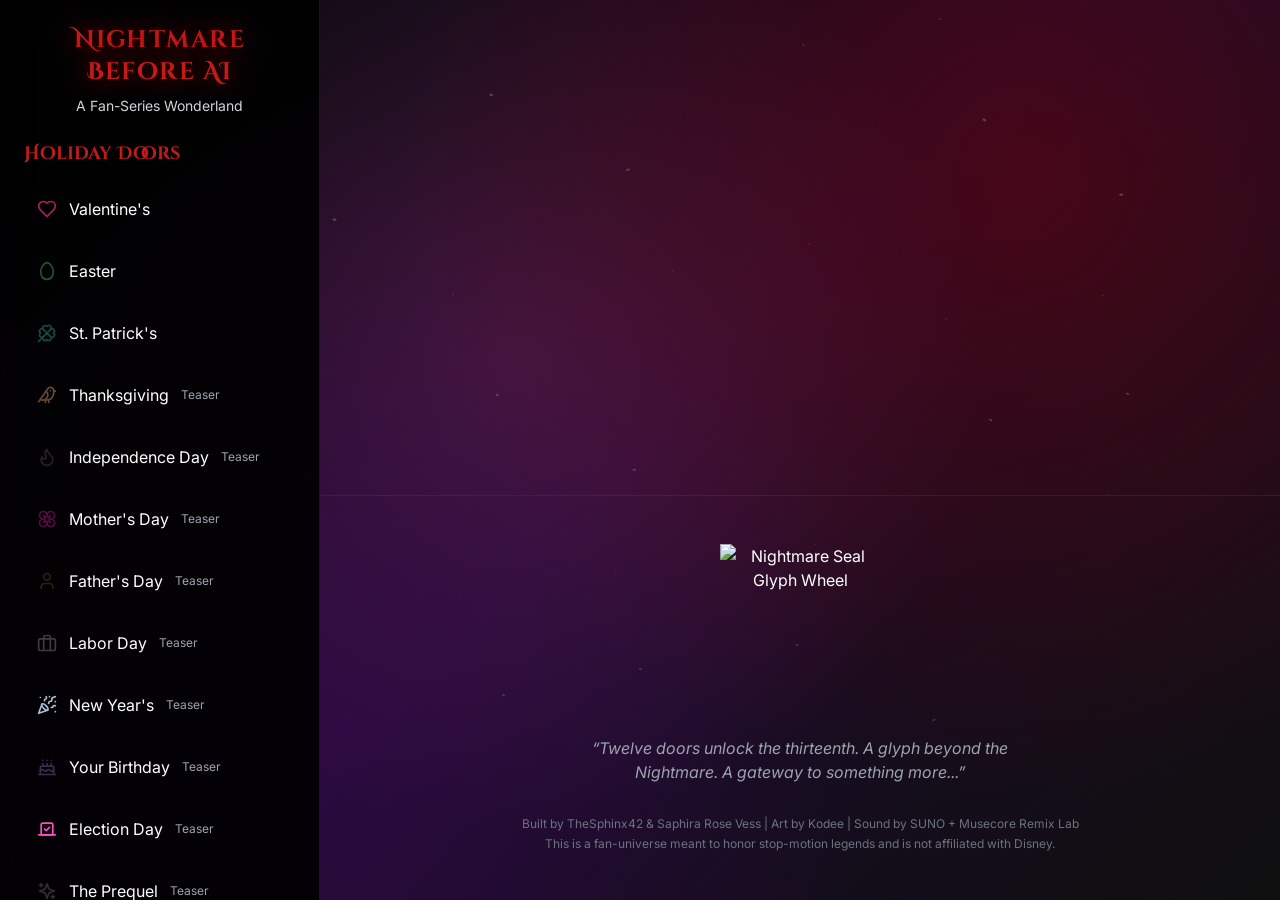
==== commit 5b0da339: "Fix: Point music nav to standalone discography (/music.html)" ====
--- a/index.html
+++ b/index.html
@@ -181,5 +181,12 @@
         requestAnimationFrame(draw);
       })();
     </script>
+    <script>
+      // Intercept React Router's client-side nav to /music → standalone discography
+      document.addEventListener('click', function (e) {
+        const a = e.target.closest('a[href="/music"]');
+        if (a) { e.preventDefault(); window.location.href = '/music.html'; }
+      }, true);
+    </script>
   </body>
 </html>
